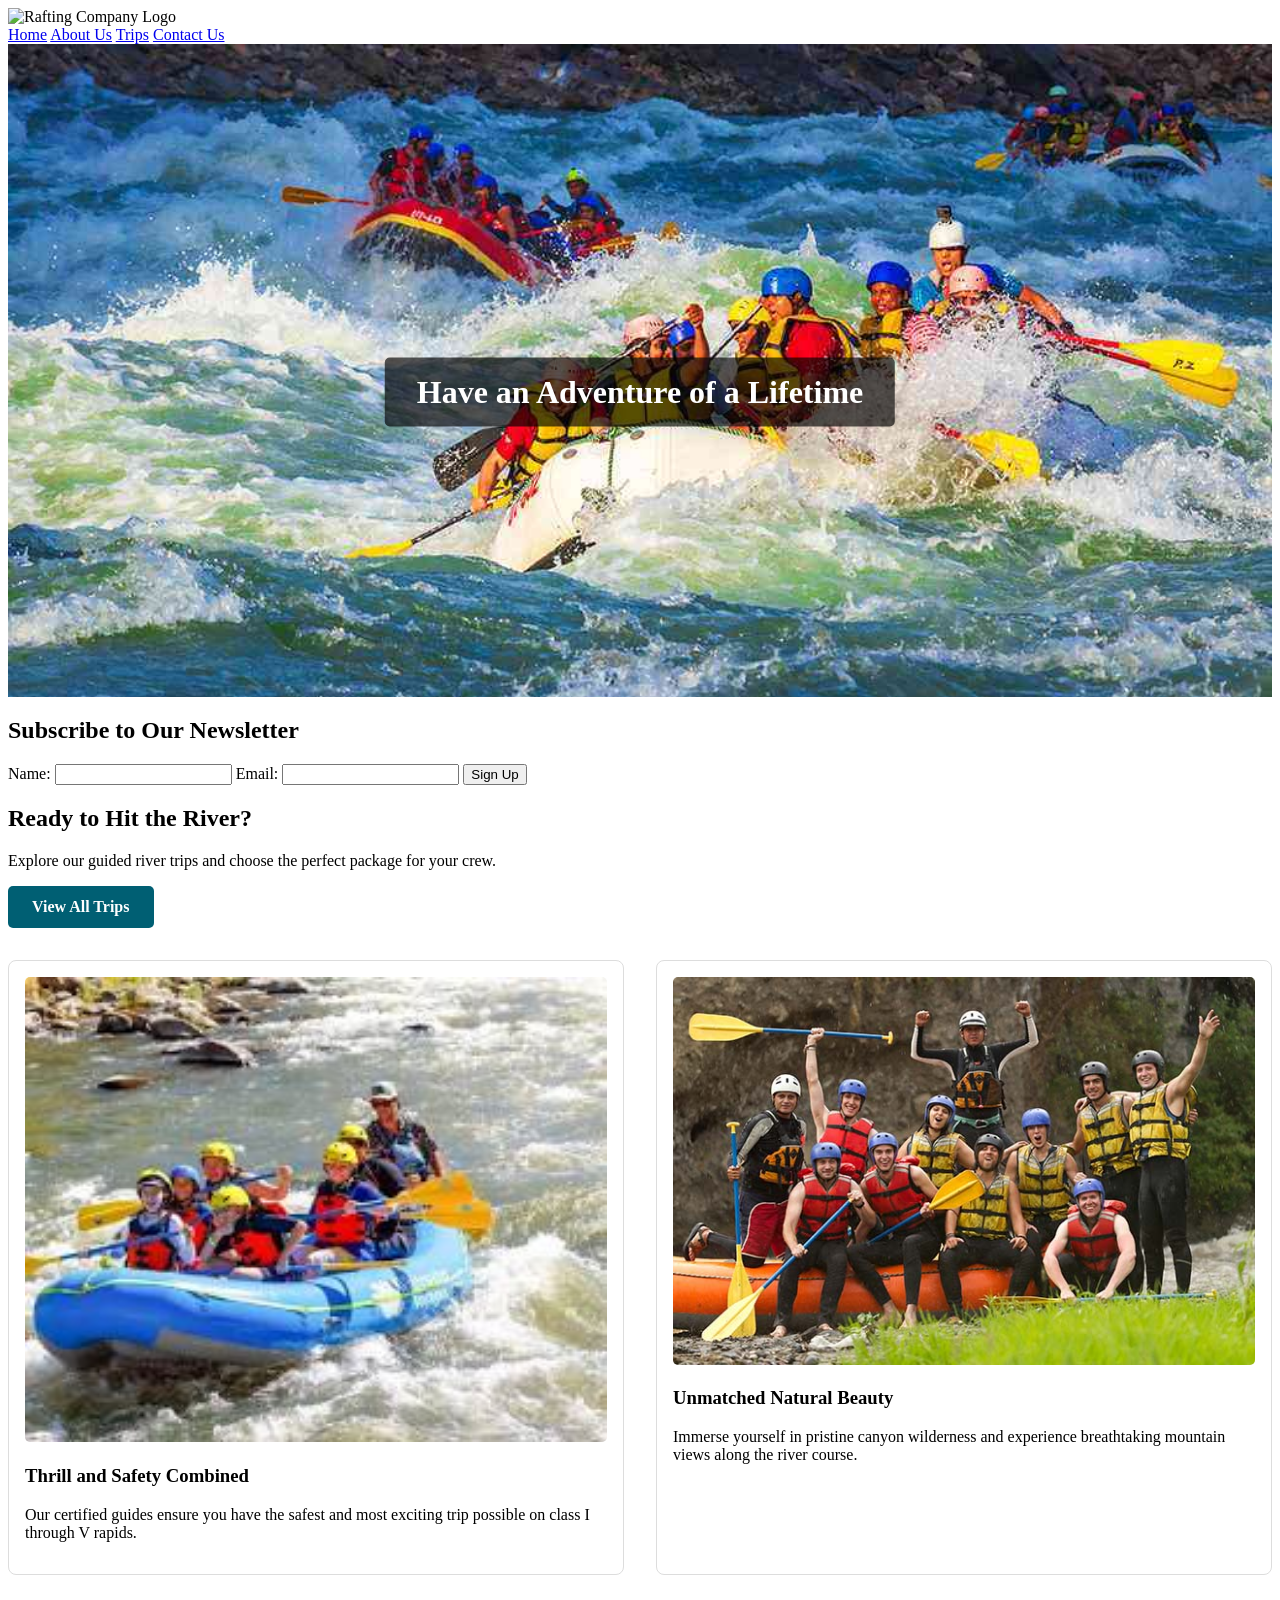
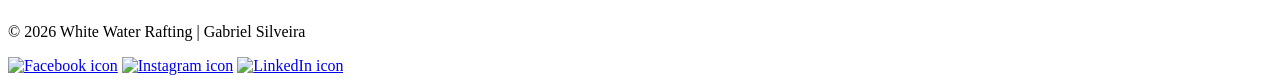
==== wwr/index.html @ 439e2799 "add index.html and trips.html" ====
<!DOCTYPE html>
<html lang="en-US">
<head>
    <meta charset="utf-8">
    <meta name="viewport" content="width=device-width, initial-scale=1.0">
    <title>White Water Rafting | Home</title>
    <meta name="description" content="Welcome to White Water Rafting - Your ultimate adventure destination for unforgettable river rafting trips.">
    <link rel="stylesheet" href="styles/rafting.css">
</head>
<body>
    <header>
        <img src="images/logo.png" alt="Rafting Company Logo">
        <nav>
            <a href="index.html">Home</a>
            <a href="about.html">About Us</a>
            <a href="trips.html">Trips</a>
            <a href="contact.html">Contact Us</a>
        </nav>
    </header>

    <main>
        <!-- Hero Section com imagem hero-bg -->
        <div class="hero">
            <img src="images/hero-bg.jpg" alt="White water rafting adventure banner">
            <h1>Have an Adventure of a Lifetime</h1>
        </div>

        <!-- Newsletter Section -->
        <section class="newsletter">
            <h2>Subscribe to Our Newsletter</h2>
            <form action="#" method="post">
                <label for="fname">Name:</label>
                <input type="text" id="fname" name="fname" required>

                <label for="email">Email:</label>
                <input type="email" id="email" name="email" required>

                <button type="submit">Sign Up</button>
            </form>
        </section>

        <!-- Call to Action -->
        <section class="cta">
            <h2>Ready to Hit the River?</h2>
            <p>Explore our guided river trips and choose the perfect package for your crew.</p>
            <a href="trips.html" class="btn">View All Trips</a>
        </section>

        <!-- Seção Grid com imagens adventure1 e happy-client -->
        <section class="home-grid">
            <div class="card">
                <img src="images/adventure1.jpg" alt="Rafting team tackling rapids">
                <h3>Thrill and Safety Combined</h3>
                <p>Our certified guides ensure you have the safest and most exciting trip possible on class I through V rapids.</p>
            </div>
            <div class="card">
                <img src="images/happy-client.jpg" alt="Happy clients posing after rafting">
                <h3>Unmatched Natural Beauty</h3>
                <p>Immerse yourself in pristine canyon wilderness and experience breathtaking mountain views along the river course.</p>
            </div>
        </section>
    </main>

    <footer>
        <p>&copy; 2026 White Water Rafting | Gabriel Silveira</p>
        <div class="social-links">
            <a href="https://facebook.com"><img src="images/facebook.png" alt="Facebook icon"></a>
            <a href="https://instagram.com"><img src="images/instagram.png" alt="Instagram icon"></a>
            <a href="https://linkedin.com"><img src="images/linkedin.png" alt="LinkedIn icon"></a>
        </div>
    </footer>
</body>
</html>
---- wwr/styles/rafting.css ----
/* Hero Banner Positioning */
.hero {
    position: relative;
    width: 100%;
}

.hero img {
    width: 100%;
    height: auto;
    display: block;
}

.hero h1 {
    position: absolute;
    top: 50%;
    left: 50%;
    transform: translate(-50%, -50%);
    color: #ffffff;
    background-color: rgba(0, 0, 0, 0.65);
    padding: 1rem 2rem;
    text-align: center;
    border-radius: 5px;
}

/* Call To Action Button */
.btn {
    display: inline-block;
    padding: 0.75rem 1.5rem;
    background-color: #005f73;
    color: #ffffff;
    text-decoration: none;
    border-radius: 5px;
    font-weight: bold;
}

.btn:hover {
    background-color: #0a9396;
}

/* Grid Layouts */
.home-grid, .trips-grid {
    display: grid;
    grid-template-columns: repeat(auto-fit, minmax(280px, 1fr));
    gap: 2rem;
    padding: 2rem 0;
}

.card, .trip-card {
    border: 1px solid #ddd;
    border-radius: 8px;
    padding: 1rem;
    background-color: #fff;
}

.card img, .trip-card img {
    width: 100%;
    height: auto;
    border-radius: 5px;
}

/* Table Styling */
table {
    width: 100%;
    border-collapse: collapse;
    margin: 1.5rem 0;
}

th, td {
    padding: 12px;
    border: 1px solid #ddd;
    text-align: left;
}

th {
    background-color: #005f73;
    color: white;
}
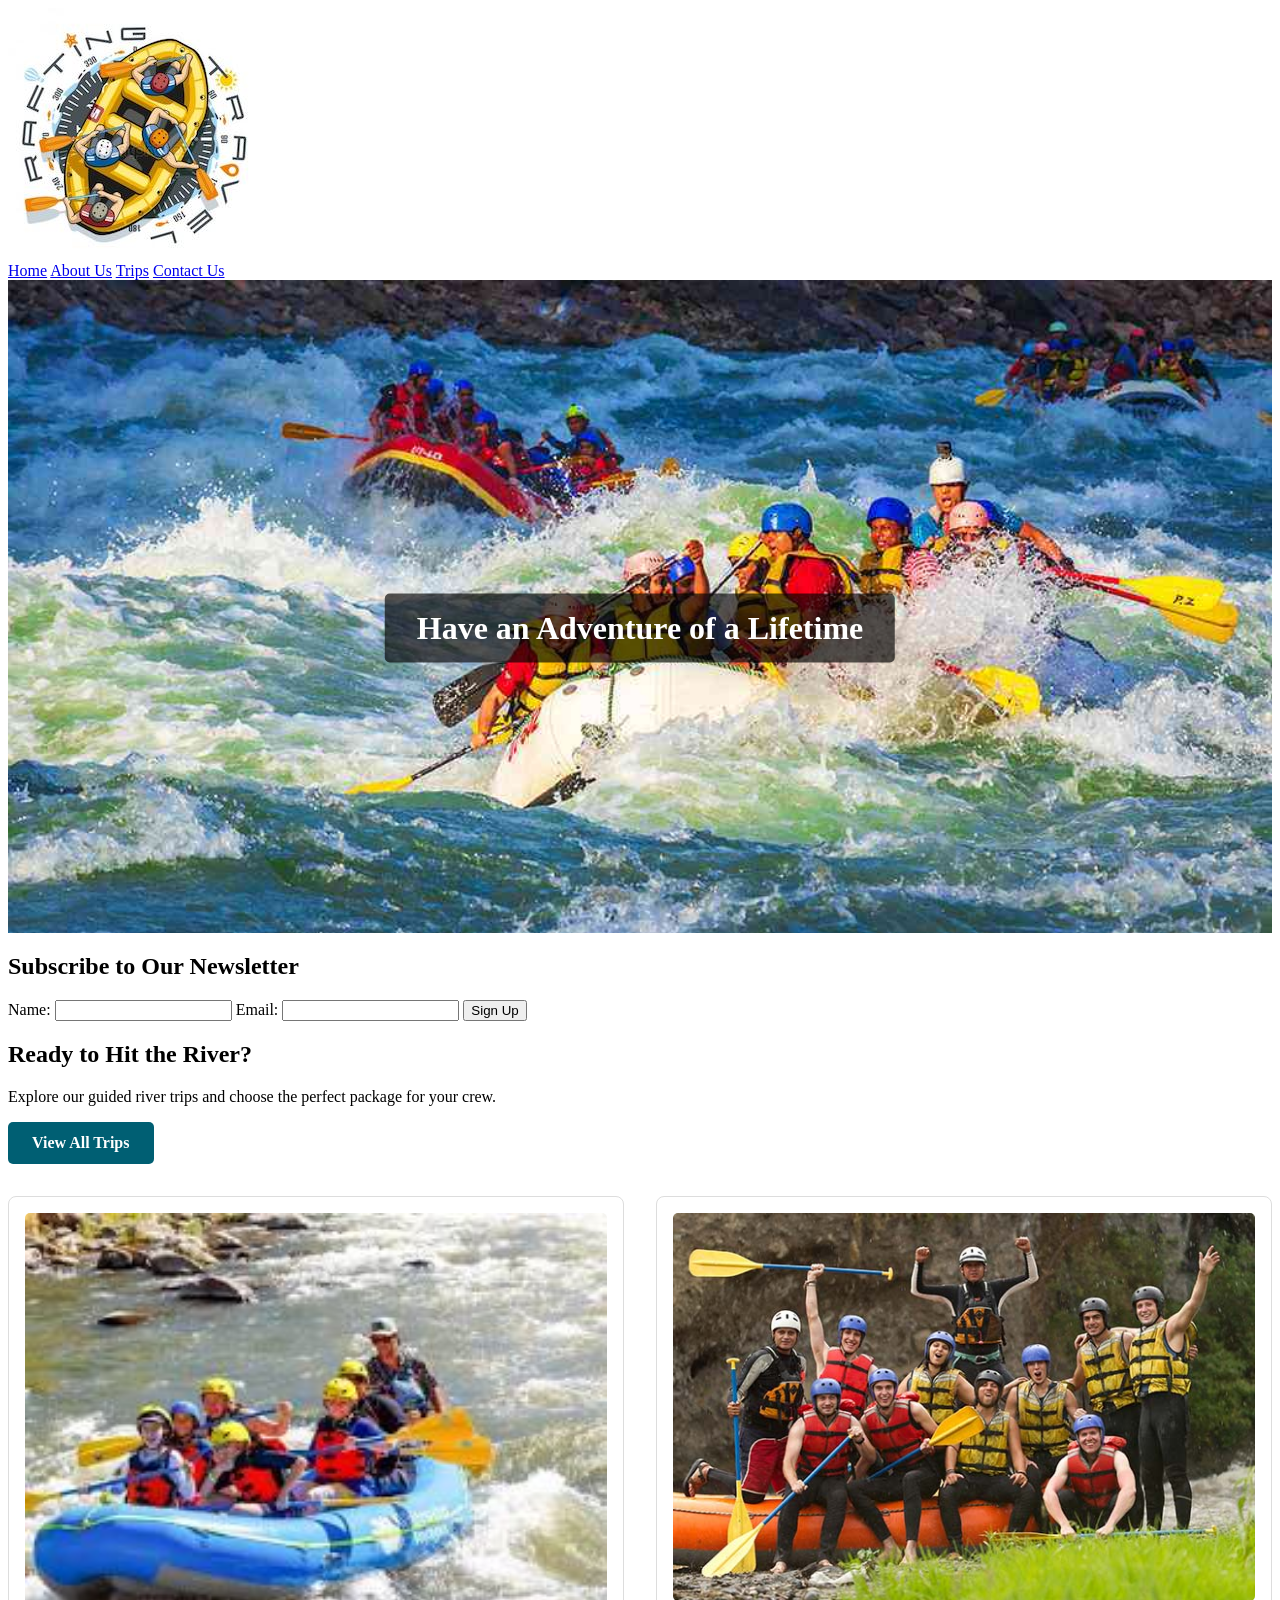
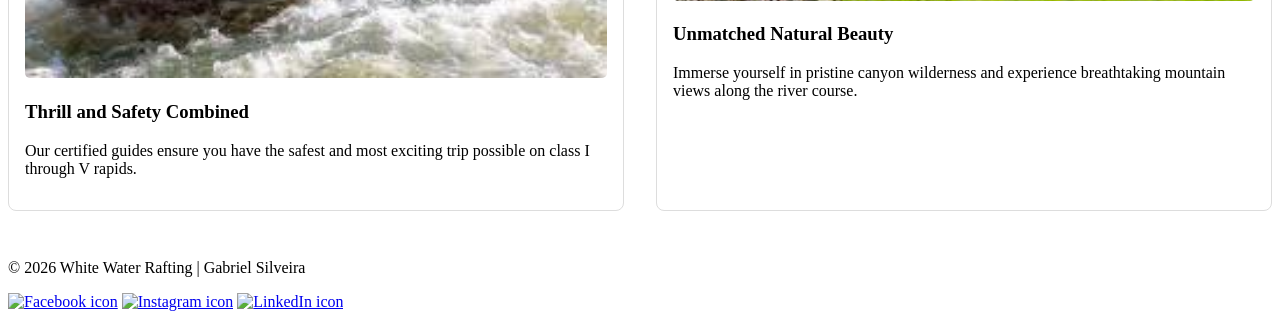
==== commit 3ee88370: "changes" ====
--- a/wwr/index.html
+++ b/wwr/index.html
@@ -9,7 +9,7 @@
 </head>
 <body>
     <header>
-        <img src="images/logo.png" alt="Rafting Company Logo">
+        <img src="images/logo.jpg" alt="Rafting Company Logo">
         <nav>
             <a href="index.html">Home</a>
             <a href="about.html">About Us</a>
